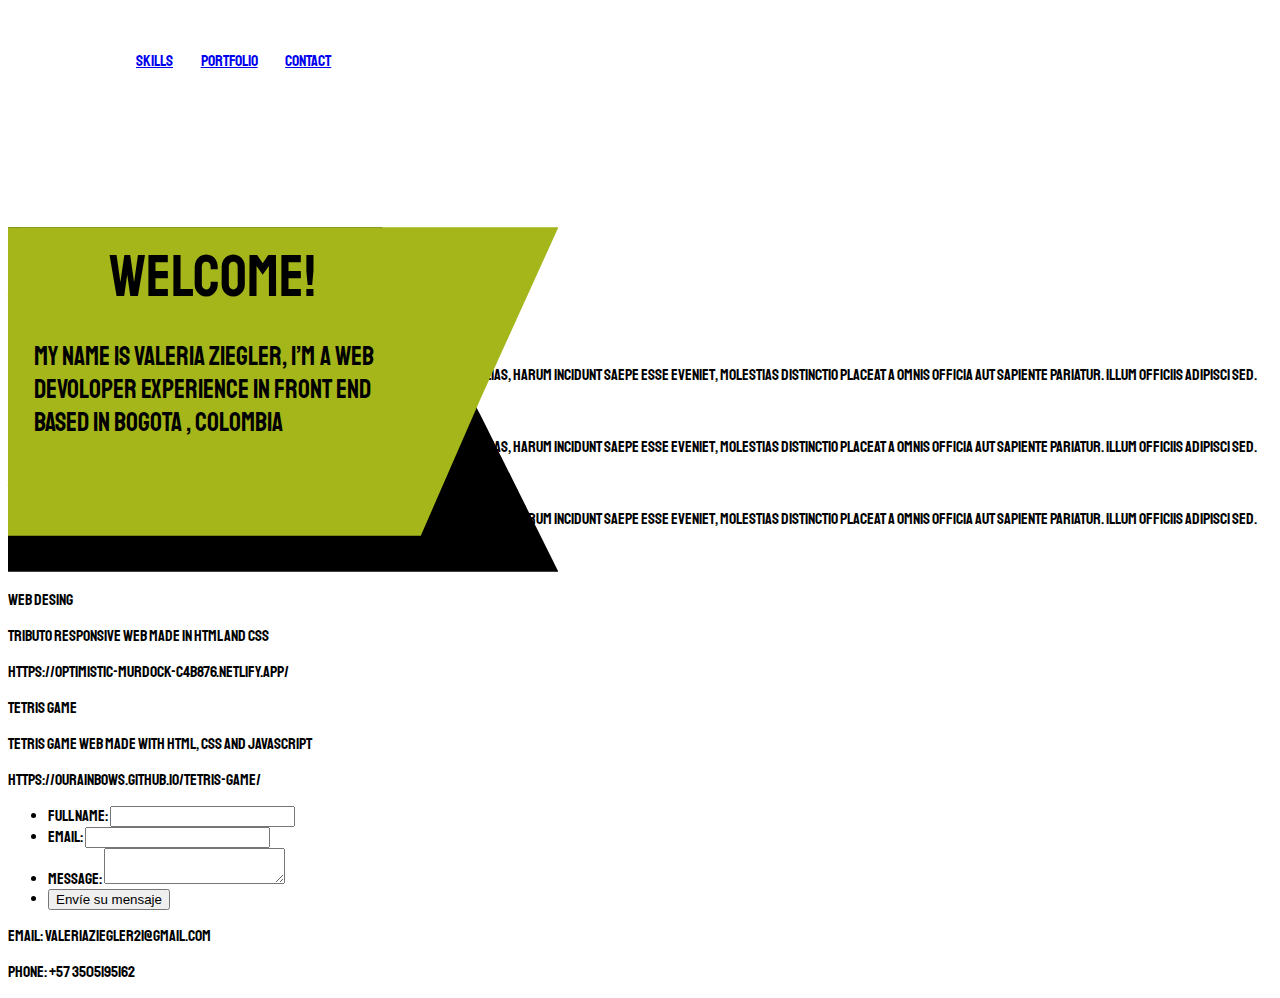
==== portafolio.html @ 87bdd9c4 "Portfolio" ====
<html lang="en">

<head>
    <meta charset="UTF-8">
    <meta http-equiv="X-UA-Compatible" content="IE=edge">
    <meta name="viewport" content="width=device-width, initial-scale=1.0">
    <title>Portfolio</title>
    <link href="style.css" rel="stylesheet" type="text/css">
</head>

<body>
    <header class="logo">
        <nav>
            <a href="#" alt="skills">Skills</a>
            <a href="#" alt="portfolio">Portfolio</a>
            <a href="#" alt="Contact">Contact</a>
        </nav>
    </header>
    <div class="firstpage">
    <div class="welcome-container">
        <img src="" alt="">
    </div>
    <div class="welcome-container-text2"></div>
    <div class="welcome-container-text">
        <div class= "text-welcome">
        <p class="welcome">WELCOME!</p>
        <p class="presentation">My name is Valeria Ziegler, i’m a web devoloper experience in front end based in bogota , colombia</p>
        </div>
    </div>
    <div class="me-container">
        <img src="../portafolio/img/photoroom.png" alt="Zizi">
    </div>
    <div class="Snake-container">
        <img src="../portafolio/img/snake.png" alt="znake">
    </div>
    </div>
    <h3>Skills</h3>
    <section>
        <div class="skills-frontend-container">
            <p>Frontend</p>
            <p>Lorem ipsum dolor sit amet consectetur adipisicing elit. Fugit corporis tempore alias, harum incidunt
                saepe esse eveniet, molestias distinctio placeat a omnis officia aut sapiente pariatur. Illum officiis
                adipisci sed.</p>
        </div>
        <div class="skills-backend-container">
            <p>Backend</p>
            <p>Lorem ipsum dolor sit amet consectetur adipisicing elit. Fugit corporis tempore alias, harum incidunt
                saepe esse eveniet, molestias distinctio placeat a omnis officia aut sapiente pariatur. Illum officiis
                adipisci sed.</p>
        </div>
        <div class="skills-socialmedia-container">
            <p>Social media</p>
            <p>Lorem ipsum dolor sit amet consectetur adipisicing elit. Fugit corporis tempore alias, harum incidunt
                saepe esse eveniet, molestias distinctio placeat a omnis officia aut sapiente pariatur. Illum officiis
                adipisci sed.</p>
        </div>
    </section>
    <article>
        <h3>Projects</h3>
        <div class="projects-web-container">
            <p>Web desing</p>
            <p>Tributo Responsive web made in html and css</p>
            <p>https://optimistic-murdock-c4b876.netlify.app/</p>
        </div>
        <div class="projects-web-container">
            <p>Tetris Game</p>
            <p>Tetris game web made with html, css and javascript</p>
            <p>https://ourainbows.github.io/tetris-game/</p>
        </div>
    </article>
    <form>
        <ul>
            <li>
                <label for="name">Full name:</label>
                <input type="text" id="name" name="user_name">
            </li>
            <li>
                <label for="mail">Email:</label>
                <input type="email" id="mail" name="user_mail">
            </li>
            <li>
                <label for="msg">Message:</label>
                <textarea id="msg" name="user_message"></textarea>
            </li>
            <li class="button">
                <button type="submit">Envíe su mensaje</button>
            </li>
        </ul>
    </form>
    <div>
        <p>Email: valeriaziegler21@gmail.com </p>
        <p> Phone: +57 3505195162</p>
    </div>
</body>

</html>
---- style.css ----
.welcome-container-text{
    clip-path: polygon(100% 0, 86% 55%, 75% 100%, 0% 100%, 0 49%, 0% 0%);
    background-color:#A5B61A;
    height: 30%;
    width: 40%;
    padding: 1% 1% 2% 2%;
    z-index: index 1;
    position: absolute;
}

.welcome-container-text2{
    clip-path: polygon(68% 0, 86% 55%, 100% 100%, 0 100%, 0 49%, 0 0);
    background-color:#000;
    height: 34%;
    width: 40%;
    padding: 1% 1% 2% 2%;
    z-index: index -1;
    position: absolute;
}

@font-face {
    font-family: Staatliches;
    src: local("Staatliches"),
    local("Staatliches-Regular"),
    url(Staatliches-Regular.ttf);
    font-weight: bold;
  }

.logo{
    background-image: url("../portafolio/img/logonegro.png");
	height: 20%; 
	background-position: left; 
	background-repeat: no-repeat;
    margin: 2% 0% 2% 0%;
    background-size: contain;
}

body{
    font-family: Staatliches;
}

nav{
    position: absolute;
    margin: 2% 10%;
    word-spacing: 2vw;
}

.welcome {
        display: flex;
        justify-content: center;
        font-size: 59px;
        margin: 0;
}

.presentation { 
    font-size: 26px;

}

.text-welcome{
   width: 70%;
   height: 70%;
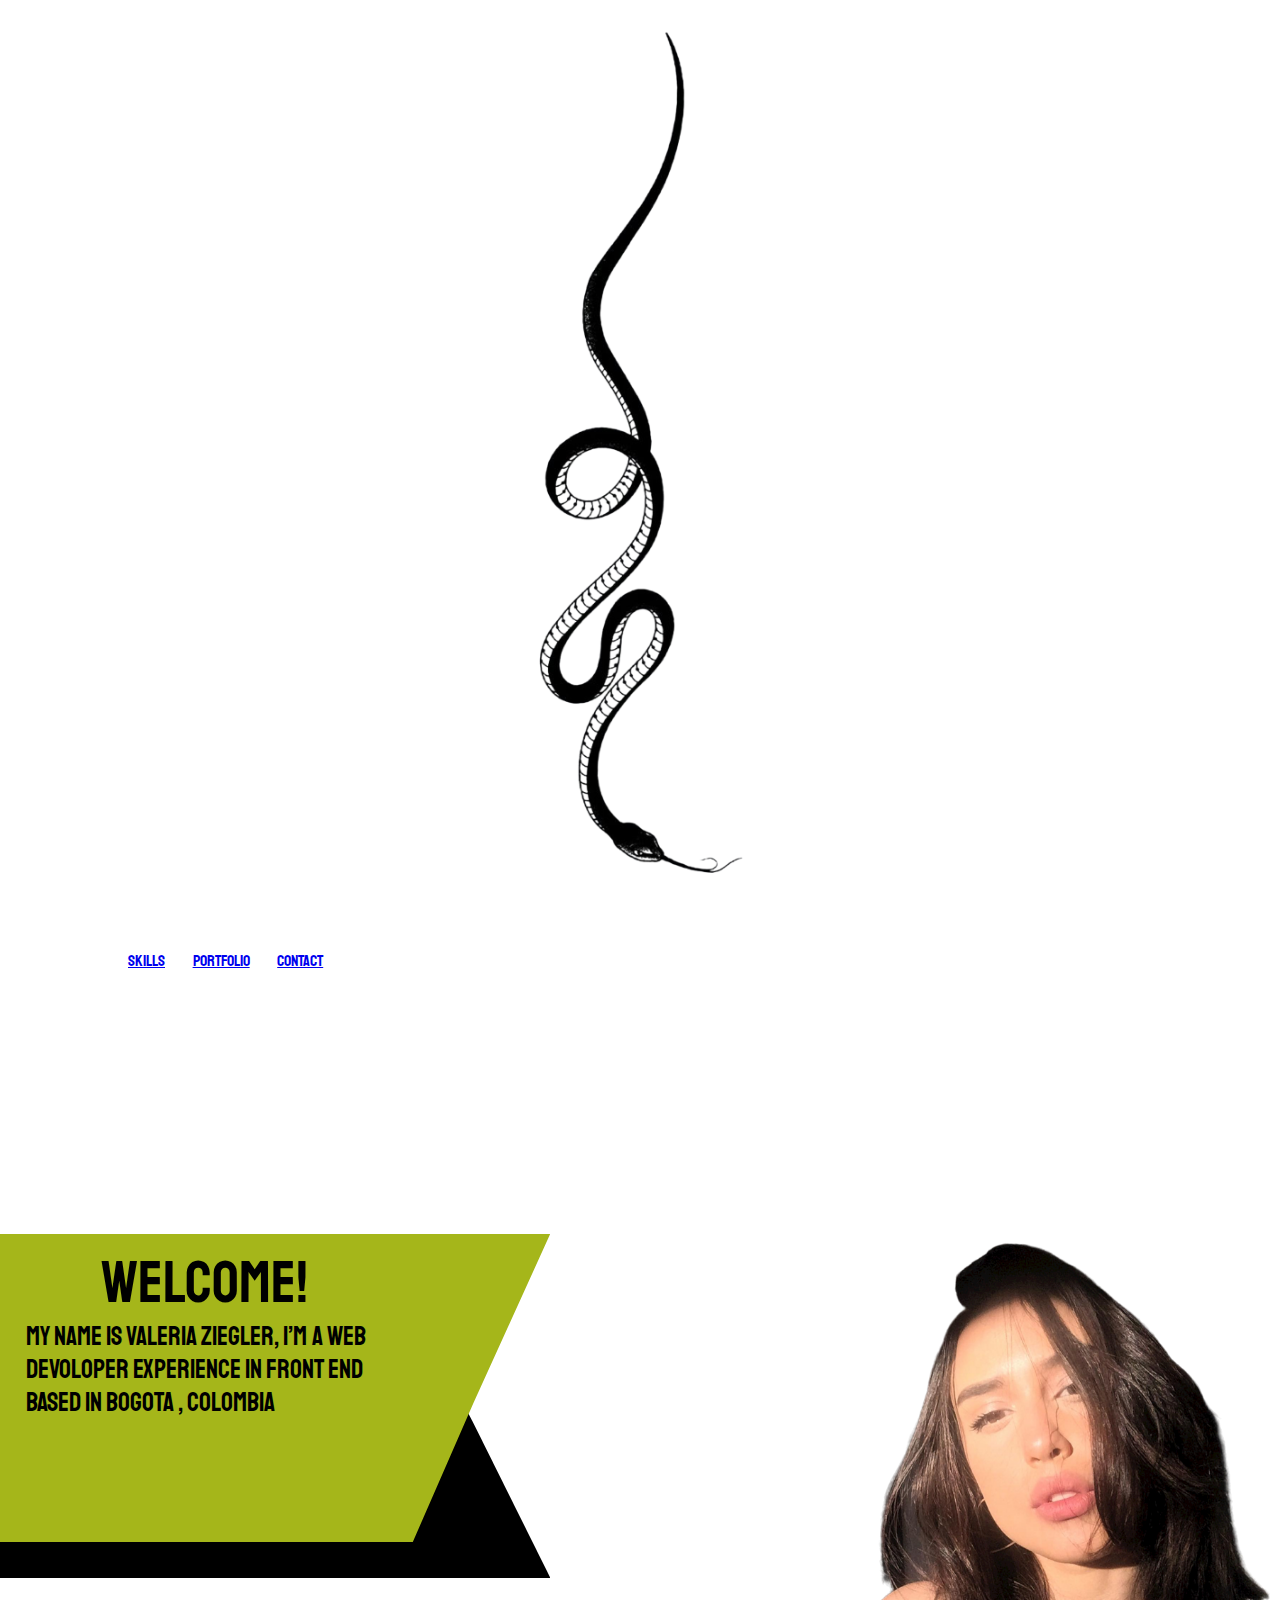
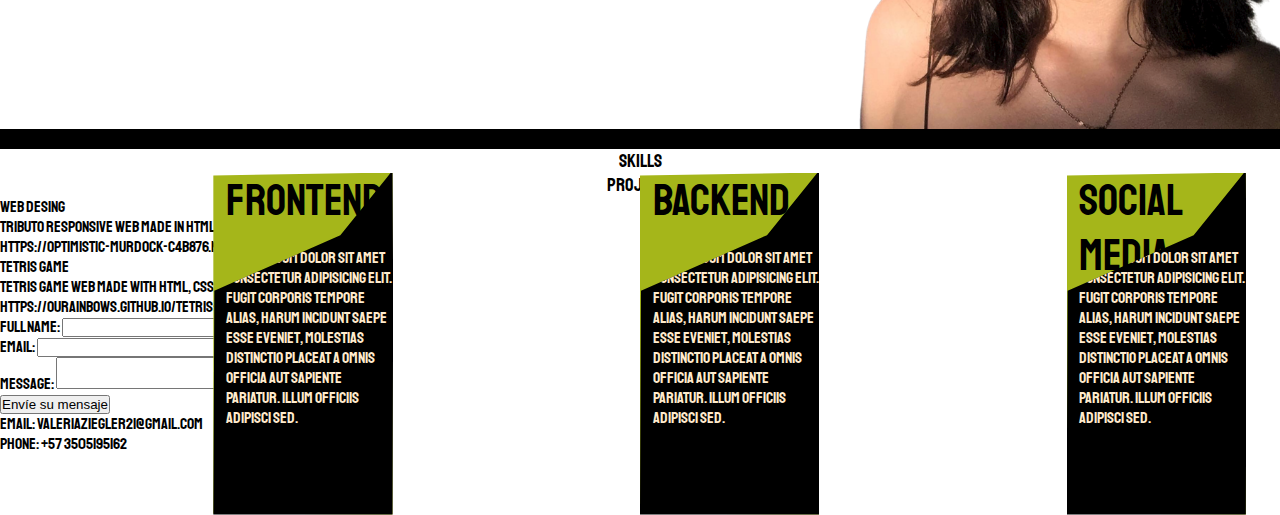
==== commit 27b6d876: "css edicion" ====
--- a/portafolio.html
+++ b/portafolio.html
@@ -9,6 +9,7 @@
 </head>
 
 <body>
+    <div class="snake-container"></div>
     <header class="logo">
         <nav>
             <a href="#" alt="skills">Skills</a>
@@ -17,42 +18,51 @@
         </nav>
     </header>
     <div class="firstpage">
-    <div class="welcome-container">
-        <img src="" alt="">
-    </div>
-    <div class="welcome-container-text2"></div>
-    <div class="welcome-container-text">
-        <div class= "text-welcome">
-        <p class="welcome">WELCOME!</p>
-        <p class="presentation">My name is Valeria Ziegler, i’m a web devoloper experience in front end based in bogota , colombia</p>
+        <div class="welcome-container">
         </div>
-    </div>
-    <div class="me-container">
-        <img src="../portafolio/img/photoroom.png" alt="Zizi">
-    </div>
-    <div class="Snake-container">
-        <img src="../portafolio/img/snake.png" alt="znake">
-    </div>
+        <div class="welcome-container-text2"></div>
+        <div class="welcome-container-text">
+            <div class="text-welcome">
+                <p class="welcome">WELCOME!</p>
+                <p class="presentation">My name is Valeria Ziegler, i’m a web devoloper experience in front end based in bogota , colombia</p>
+            </div>
+        </div>
+        <div class="me-container">
+
+            <div class="foto"></div>
+        </div>
     </div>
     <h3>Skills</h3>
     <section>
-        <div class="skills-frontend-container">
-            <p>Frontend</p>
-            <p>Lorem ipsum dolor sit amet consectetur adipisicing elit. Fugit corporis tempore alias, harum incidunt
-                saepe esse eveniet, molestias distinctio placeat a omnis officia aut sapiente pariatur. Illum officiis
-                adipisci sed.</p>
+        <div>
+            <div class="skills-frontend-container-2">
+                <p class="title-skills">Frontend</p>
+            </div>
+            <div class="skills-frontend-container">
+                <div>
+                    <p class="frontend-text">Lorem ipsum dolor sit amet consectetur adipisicing elit. Fugit corporis tempore alias, harum incidunt saepe esse eveniet, molestias distinctio placeat a omnis officia aut sapiente pariatur. Illum officiis adipisci sed.</p>
+                </div>
+            </div>
         </div>
-        <div class="skills-backend-container">
-            <p>Backend</p>
-            <p>Lorem ipsum dolor sit amet consectetur adipisicing elit. Fugit corporis tempore alias, harum incidunt
-                saepe esse eveniet, molestias distinctio placeat a omnis officia aut sapiente pariatur. Illum officiis
-                adipisci sed.</p>
+        <div class="space-around">
+            <div class="skills-backend-container-2">
+                <p class="title-skills">Backend</p>
+            </div>
+            <div class="skills-backend-container">
+                <div>
+                    <p class="frontend-text">Lorem ipsum dolor sit amet consectetur adipisicing elit. Fugit corporis tempore alias, harum incidunt saepe esse eveniet, molestias distinctio placeat a omnis officia aut sapiente pariatur. Illum officiis adipisci sed.</p>
+                </div>
+            </div>
         </div>
-        <div class="skills-socialmedia-container">
-            <p>Social media</p>
-            <p>Lorem ipsum dolor sit amet consectetur adipisicing elit. Fugit corporis tempore alias, harum incidunt
-                saepe esse eveniet, molestias distinctio placeat a omnis officia aut sapiente pariatur. Illum officiis
-                adipisci sed.</p>
+        <div class="space-around2">
+            <div class="skills-socialmedia-container-2">
+                <p class="title-skills">Social media</p>
+            </div>
+            <div class="skills-socialmedia-container">
+                <div class="frontend-text">
+                    <p>Lorem ipsum dolor sit amet consectetur adipisicing elit. Fugit corporis tempore alias, harum incidunt saepe esse eveniet, molestias distinctio placeat a omnis officia aut sapiente pariatur. Illum officiis adipisci sed.</p>
+                </div>
+            </div>
         </div>
     </section>
     <article>
--- a/style.css
+++ b/style.css
@@ -1,63 +1,130 @@
-.welcome-container-text{
-    clip-path: polygon(100% 0, 86% 55%, 75% 100%, 0% 100%, 0 49%, 0% 0%);
-    background-color:#A5B61A;
-    height: 30%;
-    width: 40%;
-    padding: 1% 1% 2% 2%;
-    z-index: index 1;
-    position: absolute;
-}
-
-.welcome-container-text2{
-    clip-path: polygon(68% 0, 86% 55%, 100% 100%, 0 100%, 0 49%, 0 0);
-    background-color:#000;
-    height: 34%;
-    width: 40%;
-    padding: 1% 1% 2% 2%;
-    z-index: index -1;
-    position: absolute;
-}
-
-@font-face {
-    font-family: Staatliches;
-    src: local("Staatliches"),
-    local("Staatliches-Regular"),
-    url(Staatliches-Regular.ttf);
-    font-weight: bold;
-  }
-
-.logo{
-    background-image: url("../portafolio/img/logonegro.png");
-	height: 20%; 
-	background-position: left; 
-	background-repeat: no-repeat;
-    margin: 2% 0% 2% 0%;
-    background-size: contain;
-}
-
-body{
-    font-family: Staatliches;
-}
-
-nav{
-    position: absolute;
-    margin: 2% 10%;
-    word-spacing: 2vw;
-}
-
-.welcome {
-        display: flex;
-        justify-content: center;
-        font-size: 59px;
-        margin: 0;
-}
-
-.presentation { 
-    font-size: 26px;
-
-}
-
-.text-welcome{
-   width: 70%;
-   height: 70%;
-
+        * {
+            margin: 0;
+            padding: 0;
+        }
+        /*.firstpage {
+    /**background-image: url(../portafolio/img/background.jpg);
+    background-size: cover;
+    background-repeat: no-repeat;**/
+        
+        .welcome-container-text {
+            clip-path: polygon(100% 0, 86% 55%, 75% 100%, 0% 100%, 0 49%, 0% 0%);
+            background-color: #A5B61A;
+            height: 30%;
+            width: 40%;
+            padding: 1% 1% 2% 2%;
+            z-index: index 1;
+            position: absolute;
+        }
+        
+        .welcome-container-text2 {
+            clip-path: polygon(68% 0, 86% 55%, 100% 100%, 0 100%, 0 49%, 0 0);
+            background-color: #000;
+            height: 34%;
+            width: 40%;
+            padding: 1% 1% 2% 2%;
+            z-index: index -1;
+            position: absolute;
+        }
+        
+        @font-face {
+            font-family: Staatliches;
+            src: local("Staatliches"), local("Staatliches-Regular"), url(Staatliches-Regular.ttf);
+            font-weight: bold;
+        }
+        
+        .logo {
+            background-image: url("../portafolio/img/logonegro.png");
+            height: 20%;
+            background-position: left;
+            background-repeat: no-repeat;
+            margin: 2% 0% 2% 0%;
+            background-size: contain;
+        }
+        
+        body {
+            font-family: Staatliches;
+        }
+        
+        nav {
+            position: absolute;
+            margin: 2% 10%;
+            word-spacing: 2vw;
+        }
+        
+        .welcome {
+            display: flex;
+            justify-content: center;
+            font-size: 59px;
+            margin: 0;
+        }
+        
+        .presentation {
+            font-size: 26px;
+        }
+        
+        .text-welcome {
+            width: 70%;
+            height: 70%;
+        }
+        
+        .foto {
+            background-image: url(img/seisi.png);
+            height: 55%;
+            background-repeat: no-repeat;
+            background-size: contain;
+            background-position: right;
+            margin: 10% 0px 0px 0px;
+            border-bottom: solid 20px;
+        }
+        
+        .snake-container {
+            background-image: url(img/snake.png);
+            background-repeat: no-repeat;
+            background-size: contain;
+            height: 100%;
+            background-position: center;
+        }
+        
+        .skills-frontend-container,
+        .skills-backend-container,
+        .skills-socialmedia-container {
+            clip-path: polygon(100% -2px, 100.37% 123px, 100% 100%, 0% 100%, 1px 34.55%, 127px 18.29%);
+            background-color: black;
+            height: 38%;
+            width: 14%;
+            z-index: index -1;
+            position: absolute;
+        }
+        
+        .skills-frontend-container-2,
+        .skills-backend-container-2,
+        .skills-socialmedia-container-2 {
+            clip-path: polygon(100% 0px, 100% 149px, 100% 100%, 0% 99.67%, 0px 50%, 0px 0.86%);
+            background-color: #A5B61A;
+            height: 38%;
+            width: 14%;
+            z-index: index 1;
+            position: absolute;
+        }
+        
+        .frontend-text {
+            color: blanchedalmond;
+            padding-top: 42%;
+            padding-left: 7%;
+        }
+        
+        h3 {
+            display: flex;
+            justify-content: center;
+        }
+        
+        .title-skills {
+            padding-left: 7%;
+            font-size: 44px;
+        }
+        
+        section {
+            display: flex;
+            justify-content: space-around;
+        }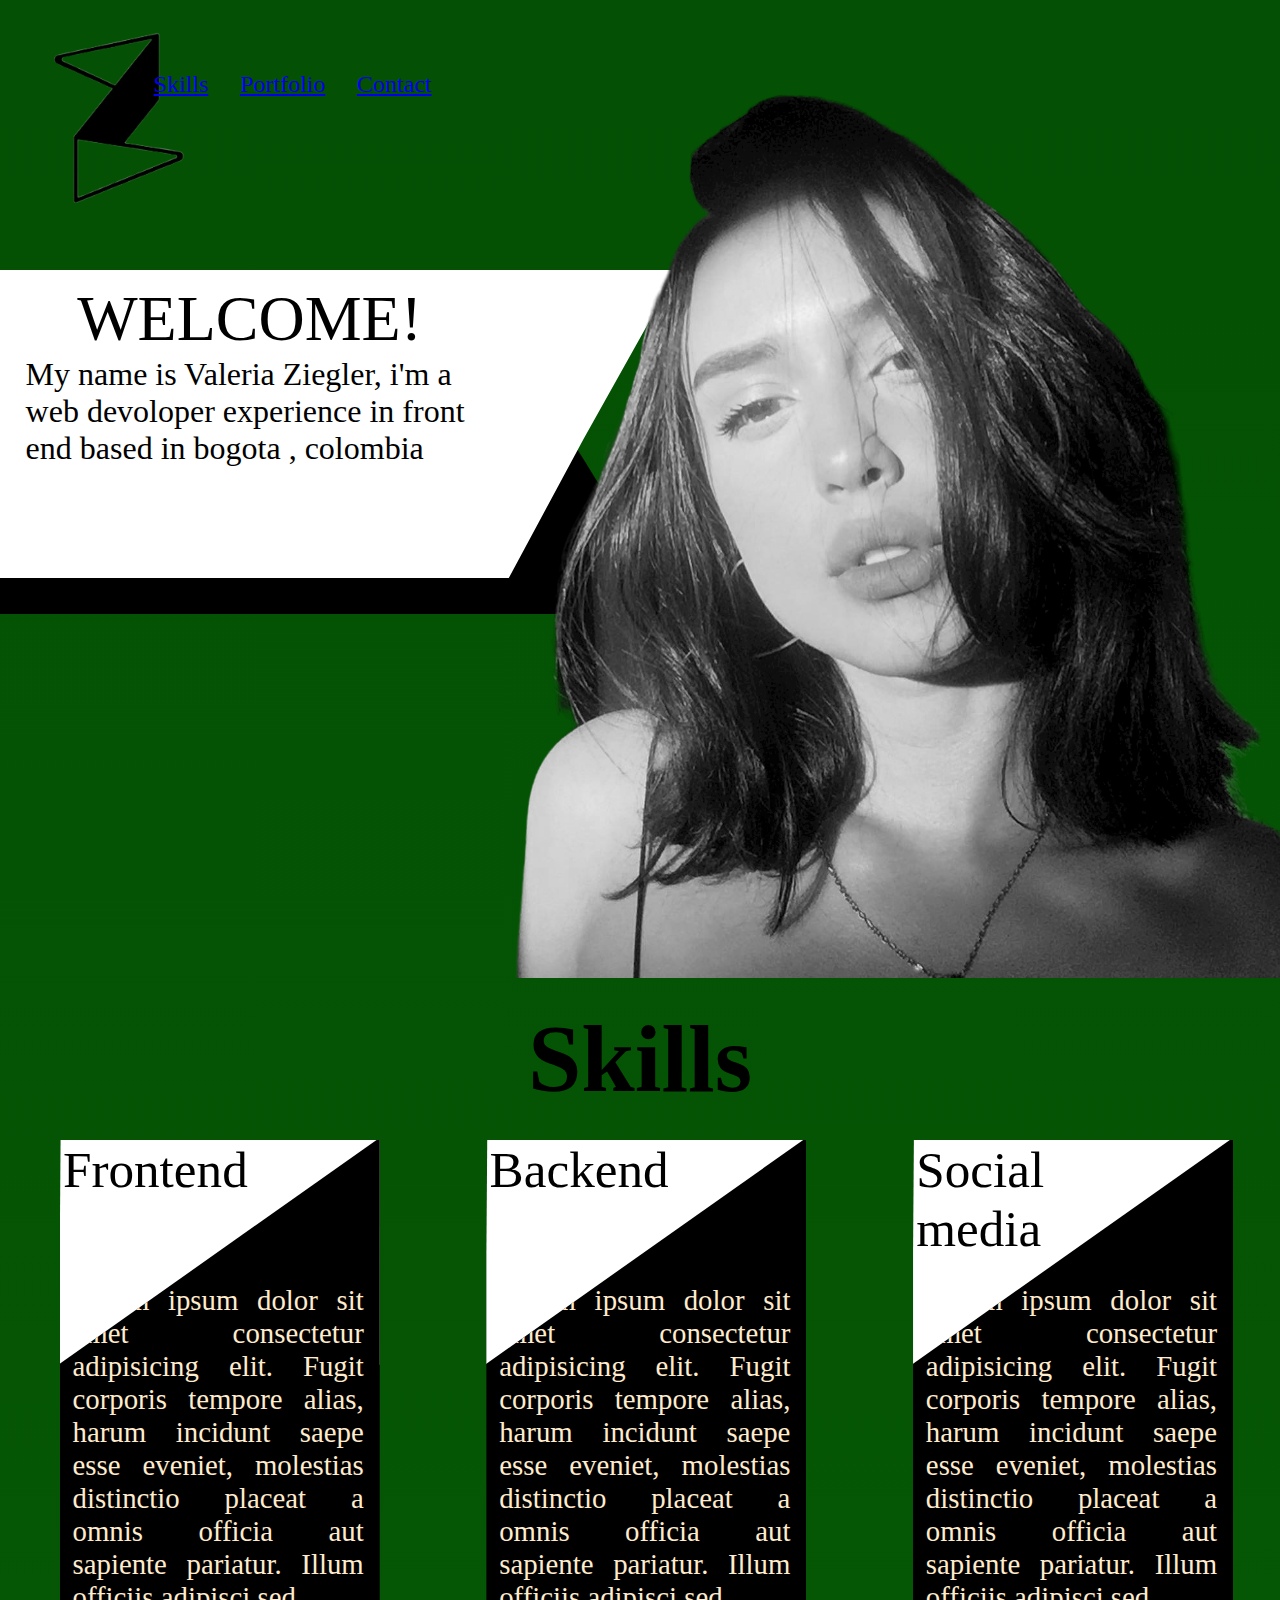
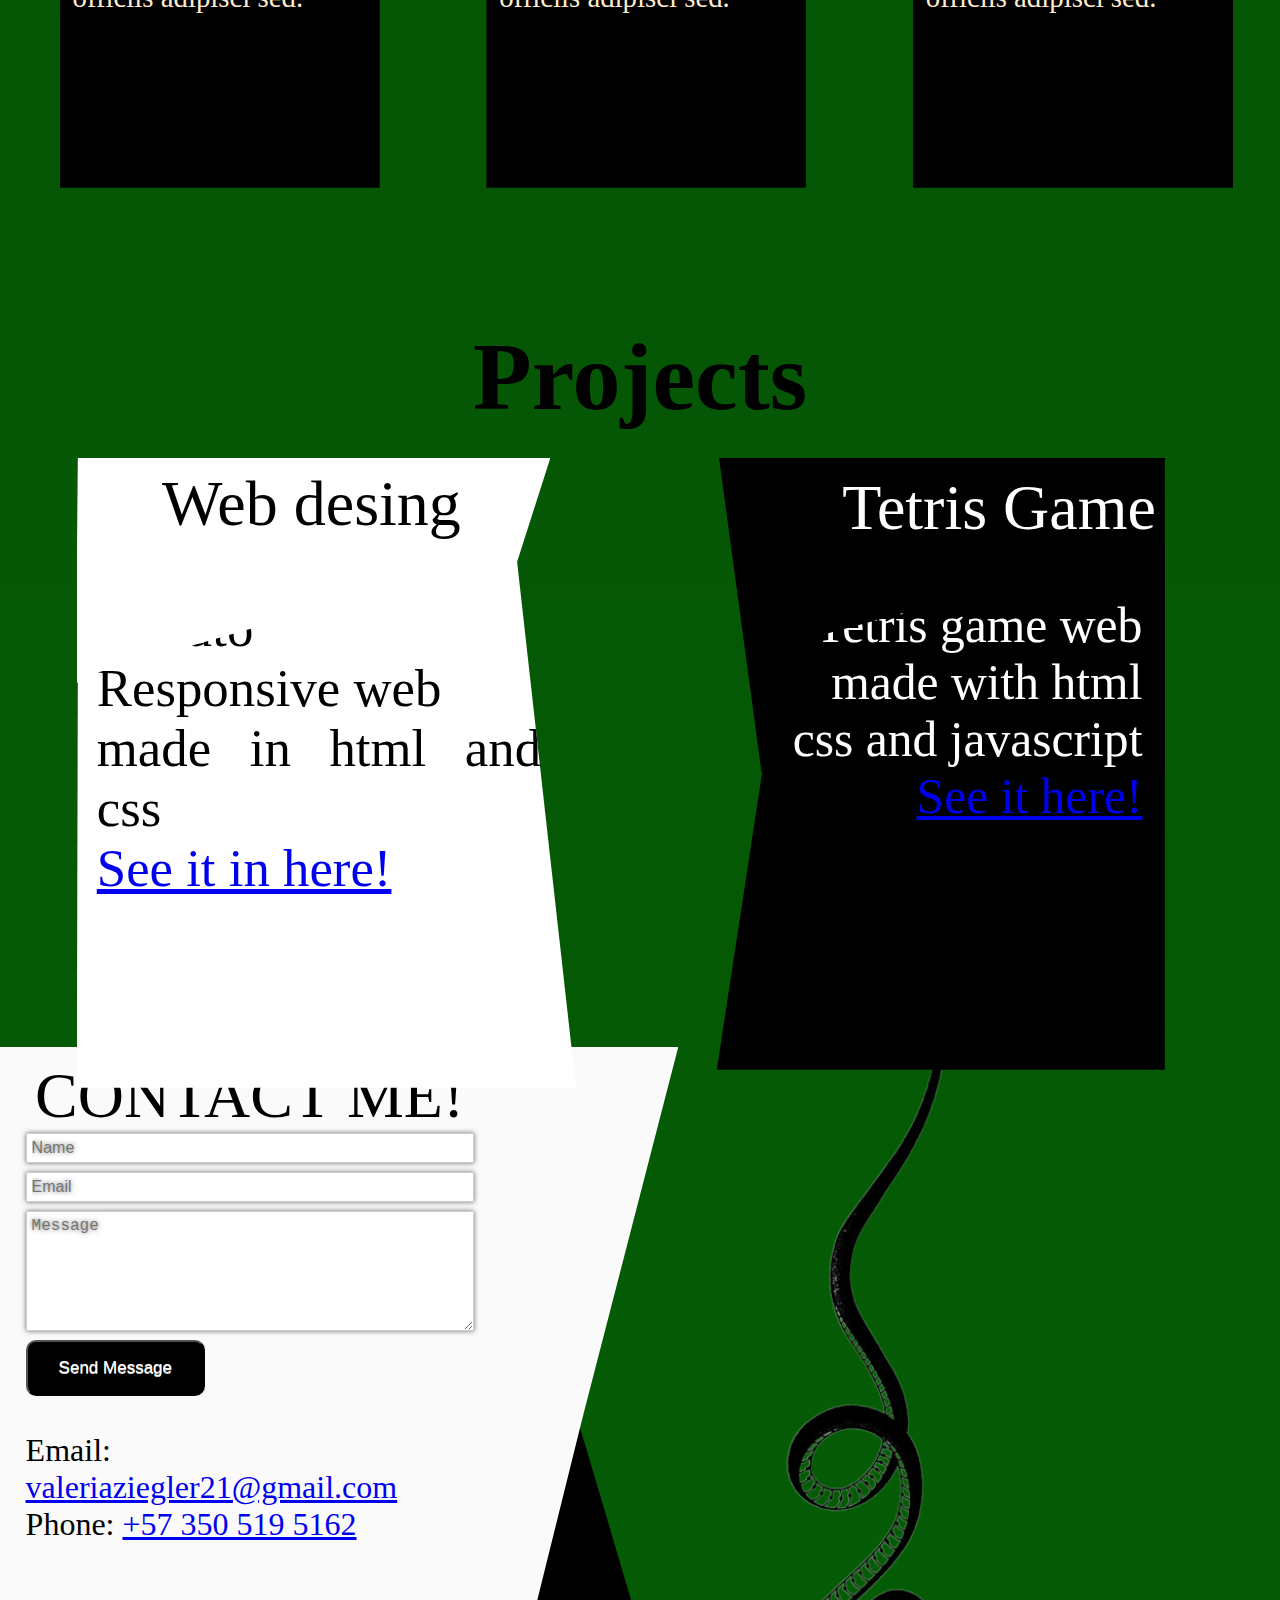
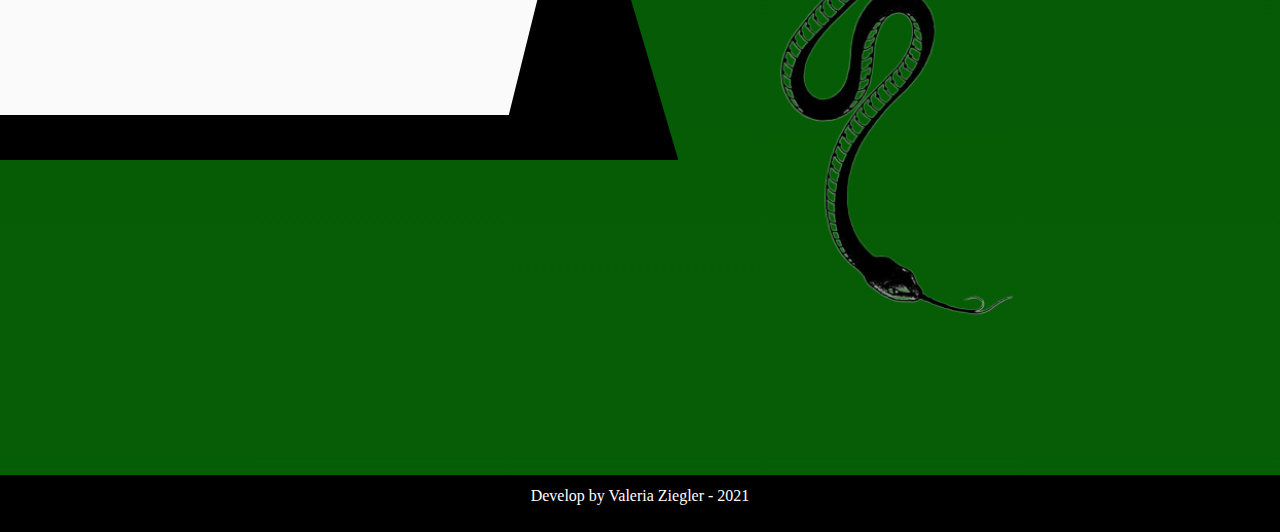
==== commit 42e72ed6: "firts commit" ====
--- a/portafolio.html
+++ b/portafolio.html
@@ -1,106 +1,139 @@
 <html lang="en">
-
 <head>
-    <meta charset="UTF-8">
-    <meta http-equiv="X-UA-Compatible" content="IE=edge">
-    <meta name="viewport" content="width=device-width, initial-scale=1.0">
-    <title>Portfolio</title>
-    <link href="style.css" rel="stylesheet" type="text/css">
+<meta charset="UTF-8">
+<meta http-equiv="X-UA-Compatible" content="IE=edge">
+<meta name="viewport" content="width=device-width, initial-scale=1.0">
+<title>Portfolio</title>
+<link rel="stylesheet" type="text/css" href="css/style.css">
+<link rel="shortcut icon" type="image/ico" href="img/favicon.ico">
+<link href="http://fonts.googleapis.com/icon?family=Material+Icons" rel="stylesheet">
+<script src="https://ajax.googleapis.com/ajax/libs/jquery/3.3.1/jquery.min.js"></script>
 </head>
 
-<body>
-    <div class="snake-container"></div>
-    <header class="logo">
-        <nav>
-            <a href="#" alt="skills">Skills</a>
-            <a href="#" alt="portfolio">Portfolio</a>
-            <a href="#" alt="Contact">Contact</a>
-        </nav>
-    </header>
-    <div class="firstpage">
-        <div class="welcome-container">
-        </div>
-        <div class="welcome-container-text2"></div>
-        <div class="welcome-container-text">
-            <div class="text-welcome">
-                <p class="welcome">WELCOME!</p>
-                <p class="presentation">My name is Valeria Ziegler, i’m a web devoloper experience in front end based in bogota , colombia</p>
-            </div>
-        </div>
-        <div class="me-container">
-
-            <div class="foto"></div>
-        </div>
+<body class="css-selector" >
+  
+<div class="firstpage">
+  <header class="logo" id="top">
+    <nav> <a href="#skills" alt="skills">Skills</a> <a href="#portfolio" alt="portfolio">Portfolio</a> <a href="#contact" alt="Contact">Contact</a> </nav>
+  </header>
+  <div class="piezas-container">
+  
+  <div class="welcome-container"></div>
+  <div class="welcome-container-text2"></div>
+  <div class="welcome-container-text">
+    <div class="text-welcome">
+      <p class="welcome">WELCOME!</p>
+      <p class="presentation">My name is Valeria Ziegler, i&#39;m a web devoloper experience in front end based in bogota , colombia</p>
     </div>
+  </div>
+  </div>
+<div class="foto"></div>
+</div>
+<div id="skills" class="skills">
     <h3>Skills</h3>
     <section>
-        <div>
-            <div class="skills-frontend-container-2">
-                <p class="title-skills">Frontend</p>
+      
+      <div class="skills1">
+        <div class="skills-frontend-container-2">
+          <p class="title-skills">Frontend</p>
+        </div>
+        <div class="skills-frontend-container">
+          <div>
+            <p class="frontend-text">Lorem ipsum dolor sit amet consectetur adipisicing elit. Fugit corporis tempore alias, harum incidunt saepe esse eveniet, molestias distinctio placeat a omnis officia aut sapiente pariatur. Illum officiis adipisci sed.</p>
+          </div>
+        </div>
+      </div>
+      <div class="skills2">
+        <div class="skills-backend-container-2">
+          <p class="title-skills">Backend</p>
+        </div>
+        <div class="skills-backend-container">
+          <div>
+            <p class="frontend-text">Lorem ipsum dolor sit amet consectetur adipisicing elit. Fugit corporis tempore alias, harum incidunt saepe esse eveniet, molestias distinctio placeat a omnis officia aut sapiente pariatur. Illum officiis adipisci sed.</p>
+          </div>
+        </div>
+      </div>
+      <div class="skills3">
+        <div class="skills-socialmedia-container-2">
+          <p class="title-skills">Social <br> media</p>
+        </div>
+        <div class="skills-socialmedia-container">
+          <div class="frontend-text">
+            <p>Lorem ipsum dolor sit amet consectetur adipisicing elit. Fugit corporis tempore alias, harum incidunt saepe esse eveniet, molestias distinctio placeat a omnis officia aut sapiente pariatur. Illum officiis adipisci sed.</p>
+          </div>
+        </div>
+      </div>
+    </section>
+</div>
+  <container id="portfolio" >
+    <h3>Projects</h3>
+    <section>
+      <div class="container-proyecto">
+        <div class="projects-col1-frontend-container-2">
+          <p class="title-projects-col1">Web desing</p>
+        </div>
+        <div class="projects-col1-frontend-container">
+          <div class="proyect-text">
+            <p >Tributo<br>
+              Responsive web<br>
+              made in html and css <br>
+              <a href="https://optimistic-murdock-c4b876.netlify.app">See it in here!</a></p>
+          </div>
+        </div>
+      </div>
+        <div class="container-proyecto2">
+        <div class="projects-col2-socialmedia-container-2">
+          <p class="title-projects-col2">Tetris Game</p>
+        </div>
+        <div class="projects-col2-socialmedia-container">
+          <div class="proyect-text2"> 
+            <p>Tetris game web<br>
+              made with html <br>css and javascript <br>
+              <a href="https://ourainbows.github.io/tetris-game">See it here!</a></p>
+          </div>
+        </div>
+      </div>
+    </section>
+  </container>
+  <div id="contact">
+    <div class="contact-container" ></div>
+    <div class="contact-container-text2"></div>
+    <div class="contact-container-text">
+      <div class="text-welcome">
+        <p class="welcome">CONTACT ME!</p>
+        <form method="POST" id="contactForm" name="contactForm" class="contactForm">
+          <div class="row">
+            <div class="col-md-12">
+              <div class="form-group">
+                <input type="text" class="css-input input-size" name="name" id="name" placeholder="Name">
+              </div>
             </div>
-            <div class="skills-frontend-container">
-                <div>
-                    <p class="frontend-text">Lorem ipsum dolor sit amet consectetur adipisicing elit. Fugit corporis tempore alias, harum incidunt saepe esse eveniet, molestias distinctio placeat a omnis officia aut sapiente pariatur. Illum officiis adipisci sed.</p>
-                </div>
+            <div class="col-md-12"> 
+              <div class="form-group">
+                <input type="email" class="css-input input-size" name="email" id="email" placeholder="Email">
+              </div>
             </div>
+            <div class="col-md-12">
+              <div class="form-group">
+                <textarea name="message" class="css-input input-size" id="message" cols="30" rows="6" placeholder="Message"></textarea>
+              </div>
+            </div>
+            <div class="col-md-12">
+              <div class="form-group">
+                <input type="submit" value="Send Message" class="MyButton btn btn-primary">
+                <div class="submitting"></div>
+              </div>
+            </div>
+          </div>
+        </form>
+        <div class="me-container">
+          <p class="presentation">Email: <a href="mailto:valeriaziegler21@gmail.com">valeriaziegler21@gmail.com</a> <br>
+            Phone: <a href="tel:+57 350 519 5162">+57 350 519 5162</a></p>
         </div>
-        <div class="space-around">
-            <div class="skills-backend-container-2">
-                <p class="title-skills">Backend</p>
-            </div>
-            <div class="skills-backend-container">
-                <div>
-                    <p class="frontend-text">Lorem ipsum dolor sit amet consectetur adipisicing elit. Fugit corporis tempore alias, harum incidunt saepe esse eveniet, molestias distinctio placeat a omnis officia aut sapiente pariatur. Illum officiis adipisci sed.</p>
-                </div>
-            </div>
-        </div>
-        <div class="space-around2">
-            <div class="skills-socialmedia-container-2">
-                <p class="title-skills">Social media</p>
-            </div>
-            <div class="skills-socialmedia-container">
-                <div class="frontend-text">
-                    <p>Lorem ipsum dolor sit amet consectetur adipisicing elit. Fugit corporis tempore alias, harum incidunt saepe esse eveniet, molestias distinctio placeat a omnis officia aut sapiente pariatur. Illum officiis adipisci sed.</p>
-                </div>
-            </div>
-        </div>
-    </section>
-    <article>
-        <h3>Projects</h3>
-        <div class="projects-web-container">
-            <p>Web desing</p>
-            <p>Tributo Responsive web made in html and css</p>
-            <p>https://optimistic-murdock-c4b876.netlify.app/</p>
-        </div>
-        <div class="projects-web-container">
-            <p>Tetris Game</p>
-            <p>Tetris game web made with html, css and javascript</p>
-            <p>https://ourainbows.github.io/tetris-game/</p>
-        </div>
-    </article>
-    <form>
-        <ul>
-            <li>
-                <label for="name">Full name:</label>
-                <input type="text" id="name" name="user_name">
-            </li>
-            <li>
-                <label for="mail">Email:</label>
-                <input type="email" id="mail" name="user_mail">
-            </li>
-            <li>
-                <label for="msg">Message:</label>
-                <textarea id="msg" name="user_message"></textarea>
-            </li>
-            <li class="button">
-                <button type="submit">Envíe su mensaje</button>
-            </li>
-        </ul>
-    </form>
-    <div>
-        <p>Email: valeriaziegler21@gmail.com </p>
-        <p> Phone: +57 3505195162</p>
-    </div>
+      </div>
+    </div><div id="snake-container"></div>
+  </div>
+<p class="footer">Develop by Valeria Ziegler - 2021</p>
+</div>
 </body>
-
 </html>--- a/css/style.css
+++ b/css/style.css
@@ -0,0 +1,643 @@
+* {
+  margin: 0;
+  padding: 0;
+}
+html {
+
+  scroll-behavior: smooth;
+}
+:root{
+  --breakpoint-sm: 576px;
+  --breakpoint-md: 768px;
+  --breakpoint-lg: 992px;
+  --breakpoint-xl: 1200px;
+}
+@font-face {
+  font-family: Staatliches;
+  src: local("Staatliches"), local("Staatliches-Regular"), url(Staatliches-Regular.ttf);
+  font-weight: bold;
+}
+body {
+  font-size: 16px;
+  font-family: Staatliches;
+  overflow-x: hidden
+}
+.firstpage {
+  background-size: contain;
+  background-repeat: no-repeat;
+  width: 100%;
+}
+.logo{
+  
+  background-image: url("../img/logonegro.png");
+  height: 20%;
+  background-repeat: no-repeat;
+  margin: 2% 0% 5% 2%;
+  background-size: contain;
+}
+nav {
+  position: absolute;
+  margin: 2% 10%;
+  word-spacing: 2vw;
+  z-index: 60;
+  top: 5%;
+  font-size: 1.5em;
+}
+
+.welcome-container-text {
+  clip-path: polygon(100% 0, 86% 55%, 75% 100%, 0% 100%, 0 49%, 0% 0%);
+  background-color: #ffffff;
+  height: 30%;
+  width: 50%;
+  padding: 1% 1% 2% 2%;
+  z-index: index 1;
+  position: absolute;
+}
+.welcome-container-text2 {
+  clip-path: polygon(68% 0, 86% 55%, 100% 100%, 0 100%, 0 49%, 0 0);
+  background-color: #000;
+  height: 34%;
+  width: 50%;
+  padding: 1% 1% 2% 2%;
+  z-index: index -1;
+  position: absolute;
+}
+.text-welcome {
+  width: 70%;
+  height: 70%;
+}
+
+.welcome {
+  display: flex;
+  justify-content: center;
+  font-size: 4em;
+  margin: 0;
+}
+.presentation {
+  font-size: 2em;
+}
+.foto {
+  background-image: url(../img/seisi.png);
+  height: 100%;
+  background-repeat: no-repeat;
+  background-size: contain;
+  background-position: right;
+  margin: -15% 0px 0px 0px;
+  z-index: 30;
+
+  -webkit-filter: grayscale(100%);
+	filter: grayscale(100%);
+	-webkit-transition: .3s ease-in-out;
+	transition: .3s ease-in-out;
+}
+.foto:hover {
+	-webkit-filter: grayscale(0);
+	filter: grayscale(0);
+}
+
+.skills {
+  height: 102vh;
+  display: block;
+}
+
+.contact-container {
+  margin-top: 46%;
+}
+.contact-container-text {
+  clip-path: polygon(100% 0, 86% 55%, 75% 100%, 0% 100%, 0 49%, 0% 0%);
+  background-color: #fafafa;
+  height: 70%;
+  width: 50%;
+  padding: 1% 1% 2% 2%;
+  z-index: index 1;
+  position: absolute;
+}
+.contact-container-text2 {
+  clip-path: polygon(68% 0, 86% 55%, 100% 100%, 0 100%, 0 49%, 0 0);
+  background-color: #000;
+  height: 75%;
+  width: 50%;
+  padding: 1% 1% 2% 2%;
+  z-index: index -1;
+  position: absolute;
+}
+
+#snake-container {
+  background-image: url(../img/snake.png);
+  background-repeat: no-repeat;
+  background-size: contain;
+  height: 100%;
+  background-position: center;
+  z-index: 50;
+  position: relative;
+  margin: 0% 0% 0% 40%;
+  top: -130px;
+  padding-top: 10%;
+}
+.skills-frontend-container, .skills-backend-container, .skills-socialmedia-container {
+  clip-path: polygon(100% -2px, 100% 100%, 0% 100%, 0px 34.55%);
+  background-color: black;
+  height: 72%;
+  width: 25%;
+  z-index: index -1;
+  position: absolute;
+  margin: 0% 0% 0% -12%;
+}
+
+.skills-frontend-container-2, .skills-backend-container-2, .skills-socialmedia-container-2 {
+  clip-path: polygon(100% 0px, 100% 149px, 100% 100%, 0% 99.67%, 0px 50%, 1px -9.39%);
+  background-color: #ffffff;
+  height: 25%;
+  width: 25%;
+  z-index: index 1;
+  position: absolute;
+  margin: 0% 0% 0% -12%;
+}
+
+.projects-col1-frontend-container, .projects-col1-backend-container, .projects-col1-socialmedia-container {
+  clip-path: polygon(88% 95px, 100% 100%, 0% 100%, 1px 35%);
+  background-color: #ffffff;
+  height: 70%;
+  width: 39%;
+  z-index: 90;
+  position: absolute;
+  margin: 0% 0% 0% -19%;
+}
+.projects-col1-frontend-container-2, .projects-col1-backend-container-2, .projects-col1-socialmedia-container-2 {
+  clip-path: polygon(100% 0px, 90% 148px, 0% 100%, 0px 50%, 1px 0%);
+  background-color: #ffffff;
+  height: 25%;
+  width: 37%;
+  z-index: 80;
+  position: absolute;
+  margin: 0% 0% 0% -19%;
+}
+
+.projects-col2-frontend-container, .projects-col2-backend-container, .projects-col2-socialmedia-container {
+  clip-path: polygon(100% 85px, 100% 100%, 0% 100%, 10% 52%, 18% 30%);
+  background-color: #000;
+  height: 68%;
+  width: 35%;
+  z-index: 90;
+  position: absolute;
+  margin: 0% 0% 0% -19%;
+}
+.projects-col2-frontend-container-2, .projects-col2-backend-container-2, .projects-col2-socialmedia-container-2 {
+  clip-path: polygon(100% 0px, 100% 150px, 100% 100%, 10% 100%, 2px -0.5%);
+  background-color: #000;
+  height: 35%;
+  width: 35%;
+  z-index: 80;
+  position: absolute;
+  margin: 0% 0% 0% -19%;
+}
+
+.frontend-text {
+  color: blanchedalmond;
+  font-size: 1.8em;
+  text-align: justify;
+  padding: 45% 5% 0% 4%;
+}
+.proyect-text {
+  color: rgb(0, 0, 0);
+  font-size: 3.3em;
+  text-align: justify;
+  padding: 28% 7% 0% 4%;
+}
+.proyect-text2 {
+  color: rgb(255, 255, 255);
+  font-size: 3.1em;
+  text-align: right;
+  padding: 31% 5% 0% 7%;
+}
+
+h3 {
+  display: flex;
+  justify-content: center;
+  padding: 2% 0% 2% 0%;
+  font-size: 6em;
+}
+.title-skills {
+  padding: 0% 0% 0% 1%;
+  font-size: 3.2em;
+  color: #000;
+}
+.title-skills1 {
+  padding: 2% 0% 0% 4%;
+  font-size: 3em;
+  color: #000;
+}
+
+.title-projects-col1 {
+  padding: 2% 0% 0% 18%;
+  font-size: 4em;
+  color: #000;
+}
+
+.title-projects-col2 {
+  padding: 3% 0% 0% 28%;
+  font-size: 4em;
+  color: #fff;
+}
+
+section {
+  display: flex;
+  justify-content: space-around;
+}
+
+.projects {
+  background-color: #A5B61A;
+  height: 70%;
+  display: block;
+}
+.contact {
+  background-color: #d3692b;
+  height: 70%;
+  display: block;
+}
+.title-projects {
+  padding: 4% 0% 0% 7%;
+  font-size: 2em;
+}
+.projects-frontend-container, .projects-backend-container, .projects-container {
+  clip-path: polygon(100% 0px, 100% 149px, 100% 100%, 0% 99.67%, 0px 50%, 1px -9.39%);
+  background-color: #A5B61A;
+  height: 38%;
+  width: 25%;
+  z-index: index 1;
+  position: absolute;
+  margin: 0% 0% 0% -12%;
+}
+
+.css-selector {
+  background: linear-gradient(180deg,#045004, #097609, #70af1a, #d9d40b, #e5eb0b,  #a7a7a7);
+  background-size: 1400% 1400%;
+
+  -webkit-animation: DegradadoAnimado 30s ease infinite;
+  -moz-animation: DegradadoAnimado 30s ease infinite;
+  -o-animation: DegradadoAnimado 30s ease infinite;
+  animation: DegradadoAnimado 30s ease infinite;
+}
+
+@-webkit-keyframes DegradadoAnimado {
+  0%{background-position:50% 0%}
+  50%{background-position:50% 100%}
+  100%{background-position:50% 0%}
+}
+@-moz-keyframes DegradadoAnimado {
+  0%{background-position:50% 0%}
+  50%{background-position:50% 100%}
+  100%{background-position:50% 0%}
+}
+@-o-keyframes DegradadoAnimado {
+  0%{background-position:50% 0%}
+  50%{background-position:50% 100%}
+  100%{background-position:50% 0%}
+}
+@keyframes DegradadoAnimado {
+  0%{background-position:50% 0%}
+  50%{background-position:50% 100%}
+  100%{background-position:50% 0%}
+}
+
+.myButton {
+	background:linear-gradient(to bottom, #000000 5%, #000000 100%);
+	background-color:#000000;
+	border-radius:10px;
+	
+	display:inline-block;
+	cursor:pointer;
+	color:#ffffff;
+	font-family:Arial;
+	font-size:17px;
+	padding:16px 31px;
+	text-decoration:none;
+	text-shadow:0px 1px 0px #d1d1d1;
+}
+.myButton:hover {
+	background:linear-gradient(to bottom, #000000 5%, #000000 100%);
+	background-color:#000000;
+}
+.myButton:active {
+	position:relative;
+	top:1px;
+}
+.css-input {
+  padding: 5px;
+  font-size: 16px;
+  border-width: 1px;
+  border-color: #CCCCCC;
+  background-color: #FFFFFF;
+  color: #000000;
+  border-style: solid;
+  border-radius: 0px;
+  box-shadow: 0px 0px 5px rgba(66,66,66,.75);
+  text-shadow: 0px 0px 5px rgba(66,66,66,.75);
+  margin-bottom: 2%;
+}
+.css-input:focus {
+  outline:none;
+}
+
+.input-size{
+  width:100%;
+}
+
+.me-container{
+  margin-top:8%;
+}
+
+
+
+.footer {
+  background-color: #000;
+  height: 5%;
+  width: 100%;
+  text-align: center;
+  color: #fff;
+  position: relative;
+  padding-top: 1%;
+  
+}
+
+@media screen and (max-width : 1024px) {
+  .welcome-container-text {
+    height: 30%;
+    width: 60%;
+} 
+.contact-container {
+  margin-top: 66%;
+}  
+nav {
+  position: absolute;
+  margin: 2% 16%;
+  word-spacing: 2vw;
+  z-index: 60;
+  top: 5%;
+  font-size: 1.6em;
+}
+  
+.welcome-container-text2 {
+   height: 36%;
+  width: 54%; 
+}
+.foto {
+  height: 65%;
+  margin: -13% -110px 0px 0px;
+}
+.footer {
+  width: 111%;
+}
+
+
+.skills-frontend-container-2, .skills-backend-container-2, .skills-socialmedia-container-2 {
+  height: 23%;
+  width: 31%;
+  margin: 0% 0% 0% -10%;
+}
+.skills-frontend-container, .skills-backend-container, .skills-socialmedia-container {
+  height: 67%;
+  width: 31%;
+  margin: 0% 0% 0% -10%;
+}
+h3 {
+    padding: 4% 0% 4% 12%;
+    font-size: 12vh;
+}
+.projects-col1-frontend-container-2, .projects-col1-backend-container-2, .projects-col1-socialmedia-container-2 {
+  height: 27%;
+  width: 42%;
+  margin: 0% 0% 0% -16%;
+}
+.projects-col1-frontend-container, .projects-col1-backend-container, .projects-col1-socialmedia-container {
+  height: 68%;
+  width: 43%;
+  margin: 0% 0% 0% -16.1%;
+}
+.projects-col2-frontend-container-2, .projects-col2-backend-container-2, .projects-col2-socialmedia-container-2 {
+  height: 39%;
+  width: 43%;
+  margin: 0% 0% 0% -16.1%;
+}
+.projects-col2-frontend-container, .projects-col2-backend-container, .projects-col2-socialmedia-container {
+  height: 68%;
+  width: 43%;
+  margin: 0% 0% 0% -16.1%;
+}
+.title-projects-col2 {
+  font-size: 5vw;
+  
+}
+.frontend-text {
+  color: blanchedalmond;
+  font-size: 1.7em;
+  text-align: justify;
+  padding: 54% 5% 0% 5%;
+}
+.proyect-text {
+  font-size: 3.1em;
+  padding: 38% 7% 0% 4%;
+}
+.title-projects-col1 {
+  padding: 2% 0% 0% 18%;
+  font-size: 6vw;
+  color: #000;
+}
+.proyect-text2 {
+  color: rgb(255, 255, 255);
+  font-size: 3.1em;
+  text-align: right;
+  padding: 35% 5% 0% 7%;
+}
+.contact-container-text {
+ height: 80%;
+  width: 56%;
+}
+.contact-container-text2 {
+ width: 62%;
+}
+#snake-container {
+  height: 103%;
+  margin: 0% 0% 0% 72%;
+}
+}
+ @media screen and (max-width : 768px) {
+   
+ .logo {
+  height: 16%;}
+  nav {
+  margin: 2% 15%;}
+
+.foto {
+  height: 57%;}
+.welcome-container-text {
+    height: 33%;}
+
+.title-skills {
+  font-size: 2.6em; 
+  }
+.frontend-text {
+    
+    font-size: 1.4em;
+    
+    padding: 60% 5% 0% 4%;
+}
+.proyect-text2 {
+  color: rgb(255, 255, 255);
+  font-size: 2.6em;
+  text-align: right;
+  padding: 50% 5% 0% 7%;
+}
+.title-projects-col2 {
+  padding: 2% 0% 0% 14%;
+  font-size: 3.3em;
+
+}
+.title-projects-col1 {
+  font-size: 3em;}
+
+.proyect-text {
+  font-size: 2.7em;
+  padding: 50% 7% 0% 4%;
+}
+#snake-container {
+  height: 85%;
+}
+.contact-container {
+  margin-top: 79%;
+}
+.footer {
+  width: 115%;
+}
+ }
+ @media screen and (max-width : 430px) {
+  nav {
+    margin: 3% 0% 0% 30%;
+}
+.logo {
+  height: 15%;
+}.foto {
+  height: 49%;
+  margin: 334px 25px 0px 0px;
+}
+.welcome-container-text {
+  height: 34%;
+  width: 106%;
+}
+.welcome-container-text2 {
+  height: 37%;
+  width: 104%;
+}
+  .foto {
+    height: 49%;
+    margin: 334px 25px 0px 0px;
+}
+section {
+  display:flex;
+  flex-direction: column;
+  justify-content: center;
+
+}
+.skills1{
+  margin: auto;
+}
+.skills2 {
+  margin: 730px 0px -367px 212px;
+}
+.skills3 {
+  margin: auto;
+}
+
+.skills-frontend-container-2, .skills-backend-container-2, .skills-socialmedia-container-2 {
+    height: 24%;
+    width: 80%;
+    margin: 0% 0% 0% -34%;
+}
+.skills-frontend-container, .skills-backend-container, .skills-socialmedia-container {
+  height: 42%;
+  width: 80%;
+  margin: 0% 0% 0% -34%
+
+}
+.title-skills {
+  font-size: 3em;
+}
+.frontend-text {
+  font-size: 1.4em;
+  padding: 34% 5% 0% 4%;
+}
+.skills {
+  height: 160vh;
+  display: block;
+}
+.container-proyecto{
+  margin: auto;
+}
+.container-proyecto2{
+  margin: 394px 0px 4px 212px;
+
+}
+.projects-col1-frontend-container, .projects-col1-backend-container, .projects-col1-socialmedia-container {
+  height: 46%;
+  width: 78%;
+  margin: 1% 0% 0% -30%;
+}
+.projects-col1-frontend-container-2, .projects-col1-backend-container-2, .projects-col1-socialmedia-container-2 {
+  height: 25%;
+  width: 74%;
+  margin: 0% 0% 0% -30%;
+}
+.proyect-text {
+  font-size: 2.4em;
+  padding: 39% 7% 0% 4%;
+}
+.title-projects-col1 {
+  font-size: 3.5em;
+  padding: 2% 0% 0% 11%;
+}
+
+.projects-col2-frontend-container-2, .projects-col2-backend-container-2, .projects-col2-socialmedia-container-2 {
+  height: 46%;
+  width: 78%;
+  margin: 0% 0% 0% -30%;
+}
+.projects-col2-frontend-container, .projects-col2-backend-container, .projects-col2-socialmedia-container {
+  height: 46%;
+  width: 78%;
+  margin: 0% 0% 0% -30%;
+}
+.title-projects-col2 {
+  padding: 2% 0% 0% 14%;
+  font-size: 3.5em;
+}
+.proyect-text2 {
+  color: rgb(255, 255, 255);
+  font-size: 2.5em;
+  text-align: right;
+  padding: 36% 5% 0% 7%;
+}
+.contact-container {
+  margin-top: 109%;
+}
+.contact-container-text2 {
+  width: 100%;
+}
+.contact-container-text {
+  height: 69%;
+  width: 100%;
+}
+#snake-container{
+  
+    background-image:unset;
+    background-repeat: no-repeat;
+    background-size: contain;
+    height: 100%;
+    background-position: center;
+    z-index: 50;
+    position: relative;
+    margin: 0% 0% 0% 40%;
+    top: -130px;
+    padding-top: 10%;
+}
+ }
+ 